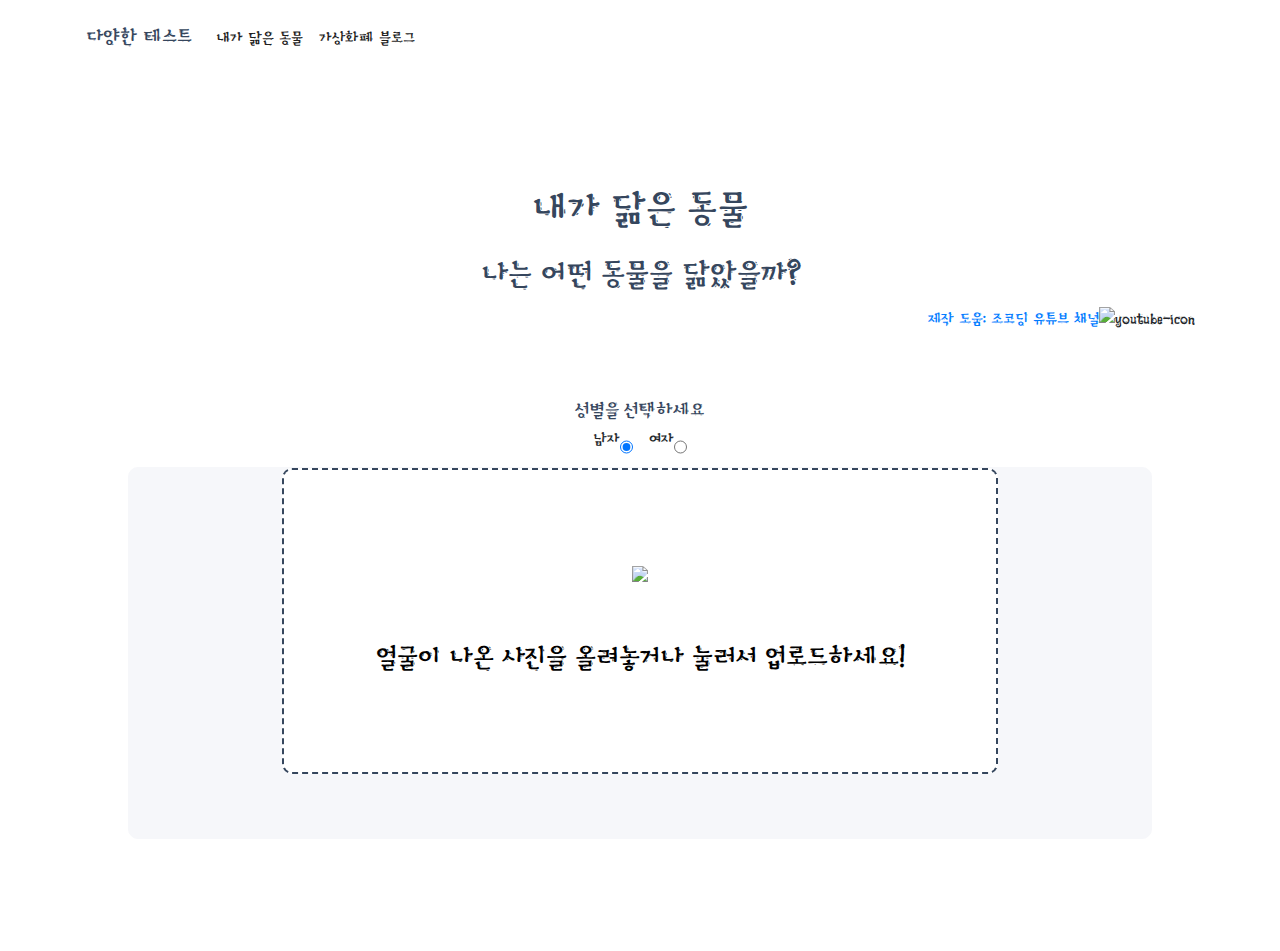
==== index.html @ b9f3d012 "first commit" ====
<!DOCTYPE html>
<html>
    <head>
        <meta name="naver-site-verification" content="0d6f38b7fb2e5e0509ac35e4a5f05cd666a78d8c" />
        <meta charset="UTF-8" />
        <meta name="viewport" content="width=device-width, initial-scale=1, shrink-to-fit=no" />
        <meta http-equiv="X-UA-Compatible" content="ie=edge" />
        <link href="https://fonts.googleapis.com/css?family=Jua&display=swap" rel="stylesheet" />
        <link
            rel="stylesheet"
            href="https://stackpath.bootstrapcdn.com/bootstrap/4.4.1/css/bootstrap.min.css"
            integrity="sha384-Vkoo8x4CGsO3+Hhxv8T/Q5PaXtkKtu6ug5TOeNV6gBiFeWPGFN9MuhOf23Q9Ifjh"
            crossorigin="anonymous"
        />
        <title>내가 닮은 동물</title>
        <link rel="preconnect" href="https://fonts.googleapis.com" />
        <link rel="preconnect" href="https://fonts.gstatic.com" crossorigin />
        <link
            href="https://fonts.googleapis.com/css2?family=Black+And+White+Picture&display=swap"
            rel="stylesheet"
        />
        <meta name="title" content="내가 닮은 동물" />
        <meta name="subject" content="인공지능 내가 닮은 동물 테스트!" />
        <meta
            property="description"
            content="얼굴로 보는 인공지능 동물상 테스트, 나와 닮은 동물상을 찾아보세요! 회원가입도 필요없이 화면에서 바로 확인해보세요! 강아지상? 고양이상? 여우상? 사슴상? 토끼상? 곰상? 공룡상? 얼굴상 테스트를 통해 나와 닮은 동물 찾기를 할 수 있습니다."
        />
        <meta
            name="keywords"
            content="다양한 테스트, 인공지능, 연예인, 동물상 테스트, 인공지능 동물상 테스트, 얼굴상, 얼굴상 테스트, 나와 닮은 동물, 동물상 찾기, animalface, 얼굴로 보는 동물상, 얼굴 동물, 동물얼굴, 강아지상, 곰상, 공룡상, 고양이상, 여우상, 사슴상, 토끼상, 인공지능 동물상, AI 얼굴상, AI 동물상"
        />
        <meta name="author" content="다양한 테스트" />
        <link rel="stylesheet" href="style.css" />
        <link rel="canonical" href="https://various-test.xyz/" />
        <meta property="og:url" content="https://various-test.xyz/" />
        <meta property="og:type" content="website" />
        <meta property="og:title" content="내가 닮은 동물" />
        <meta
            property="og:description"
            content="얼굴로 보는 인공지능 동물상 테스트, 나와 닮은 동물상을 찾아보세요! 회원가입도 필요없이 화면에서 바로 확인해보세요! 강아지상? 고양이상? 여우상? 사슴상? 토끼상? 곰상? 공룡상? 얼굴상 테스트를 통해 나와 닮은 동물 찾기를 할 수 있습니다."
        />
        <!--<link rel="shortcut icon" href="/favicon.ico" type="image/x-icon" />
        <link rel="icon" href="/favicon.ico" type="image/x-icon" />-->

        <script
            type="text/javascript"
            src="//s7.addthis.com/js/300/addthis_widget.js#pubid=ra-60ea433268bf5970"
        ></script>
        <script
            data-ad-client="ca-pub-7379462117232471"
            async
            src="https://pagead2.googlesyndication.com/pagead/js/adsbygoogle.js"
        ></script>
    </head>

    <body>
        <nav class="p-3 container navbar navbar-expand-lg navbar-light">
            <a class="navbar-brand" href="https://various-test.xyz/">다양한 테스트</a>
            <button
                class="navbar-toggler"
                type="button"
                data-toggle="collapse"
                data-target="#navbarNav"
                aria-controls="navbarNav"
                aria-expanded="false"
                aria-label="Toggle navigation"
            >
                <span class="navbar-toggler-icon"></span>
            </button>
            <div class="collapse navbar-collapse" id="navbarNav">
                <ul class="navbar-nav">
                    <li class="nav-item active">
                        <a class="nav-link" href="https://various-test.xyz/"
                            >내가 닮은 동물
                            <span class="sr-only">(current)</span>
                        </a>
                    </li>
                    <li class="nav-item active">
                        <a class="nav-link" href="https://hithithit.tistory.com/"
                            >가상화폐 블로그
                        </a>
                    </li>
                </ul>
            </div>
        </nav>

        <div class="ad-banner">
            <ins
                class="kakao_ad_area"
                style="display: none;"
                data-ad-unit="DAN-C9NIFTjO6zIe5oUJ"
                data-ad-width="320"
                data-ad-height="100"
            ></ins>
        </div>

        <section class="section">
            <h1 class="title">
                내가 닮은 동물
            </h1>
            <h2 class="subtitle">
                나는 어떤 동물을 닮았을까?
            </h2>
        </section>
        <section class="youtube">
            <div class="container youtube-cover d-flex flex-row-reverse align-items-center">
                <img src="img/youtube-copy.jpg" alt="youtube-icon" class="youtube-icon" />
                <a
                    href="https://www.youtube.com/channel/UCQNE2JmbasNYbjGAcuBiRRg"
                    class="youtube-link"
                    >제작 도움: 조코딩 유튜브 채널</a
                >
            </div>
        </section>

        <h3 class="gender">성별을 선택하세요</h3>
        <section class="d-flex justify-content-center">
            <p>남자</p>
            <input type="radio" name="gender" id="gender" checked />
            <p class="pl-3">여자</p>
            <input type="radio" name="gender" />
        </section>

        <script
            class="jsbin"
            src="https://ajax.googleapis.com/ajax/libs/jquery/1/jquery.min.js"
        ></script>

        <div class="container file-upload" style="width: 80%;">
            <div class="image-upload-wrap">
                <input
                    class="file-upload-input"
                    type="file"
                    onchange="readURL(this);"
                    accept="image/*"
                />
                <div class="drag-text">
                    <img src="img/123.png" class="mt-5 pt-5 upload" style="width: 40%;" />
                    <h3 class="mb-5 pb-5 upload-text">
                        얼굴이 나온 사진을 올려놓거나 눌러서 업로드하세요!
                    </h3>
                </div>
            </div>
            <div class="file-upload-content">
                <img class="file-upload-image" id="face-image" src="#" alt="your image" />
                <div id="loading" class="animated bounce">
                    <div class="spinner-border" role="status">
                        <span class="sr-only">Loading...</span>
                    </div>
                    <p class="text-center">AI가 당신의 동물상을 분석중입니다.</p>
                </div>
                <p class="result-message"></p>
                <div id="label-container" class="d-flex flex-column justify-content-around"></div>
                <div id="label-container"></div>

                <!-- Go to www.addthis.com/dashboard to customize your tools -->
                <div class="mt-5 mb-5 addthis_inline_share_toolbox"></div>

                <div class="mb-5 image-title-wrap">
                    <button type="button" onclick="window.location.reload();" class="remove-image">
                        다른 사진으로 해보기
                    </button>
                </div>

                <script src="https://ads-partners.coupang.com/g.js"></script>
                <script>
                    new PartnersCoupang.G({
                        id: 489040,
                        trackingCode: 'AF0897790',
                        subId: null,
                        template: 'carousel',
                        width: '1024',
                        height: '250',
                    });
                </script>
            </div>
        </div>
        
        <div id="webcam-container"></div>
        <div id="label-container"></div>

        <div class="mt-5 pt-5 ad-banner">
        <ins
            class="kakao_ad_area"
            style="display: none;"
            data-ad-unit="DAN-f7FvBDflDG1qR1Tr"
            data-ad-width="300"
            data-ad-height="250"
        ></ins>
        </div>

        <div class="mt-3 ad-banner">
            <ins
                class="kakao_ad_area"
                style="display: none;"
                data-ad-unit="DAN-DYgX8UFBMOGmmzqb"
                data-ad-width="320"
                data-ad-height="100"
            ></ins>
        </div>

        

        <div id="disqus_thread"></div>
        <script>
            (function () {
                // DON'T EDIT BELOW THIS LINE
                var d = document,
                    s = d.createElement('script');
                s.src = 'https://zzury.disqus.com/embed.js';
                s.setAttribute('data-timestamp', +new Date());
                (d.head || d.body).appendChild(s);
            })();
        </script>
        <noscript
            >Please enable JavaScript to view the
            <a href="https://disqus.com/?ref_noscript">comments powered by Disqus.</a></noscript
        > 
    
        <script type="text/javascript" src="//t1.daumcdn.net/kas/static/ba.min.js" async></script>
        <script src="https://stackpath.bootstrapcdn.com/bootstrap/4.4.1/js/bootstrap.min.js" integrity="sha384-wfSDF2E50Y2D1uUdj0O3uMBJnjuUD4Ih7YwaYd1iqfktj0Uod8GCExl3Og8ifwB6" crossorigin="anonymous"></script>
        <script src="https://cdn.jsdelivr.net/npm/@tensorflow/tfjs@1.3.1/dist/tf.min.js"></script>
        <script src="https://cdn.jsdelivr.net/npm/@teachablemachine/image@0.8/dist/teachablemachine-image.min.js"></script>
    
        <script>
            function readURL(input) {
                if (input.files && input.files[0]) {
                    var reader = new FileReader();

                    reader.onload = function (e) {
                        $('.image-upload-wrap').hide();
                        $('#loading').show();

                        $('.file-upload-image').attr('src', e.target.result);
                        $('.file-upload-content').show();

                        $('.image-title').html(input.files[0].name);
                    };
                    reader.readAsDataURL(input.files[0]);
                    init().then(() => {
                        //console.log("hello");
                        predict();
                        $('#loading').hide();
                    });
                } else {
                    removeUpload();
                }
            }

            function removeUpload() {
                $('.file-upload-input').replaceWith($('.file-upload-input').clone());
                $('.file-upload-content').hide();
                $('.image-upload-wrap').show();
            }
            $('.image-upload-wrap').bind('dragover', function () {
                $('.image-upload-wrap').addClass('image-dropping');
            });
            $('.image-upload-wrap').bind('dragleave', function () {
                $('.image-upload-wrap').removeClass('image-dropping');
            });
        </script>
        

        <script type="text/javascript">
            let URL;

            const urlMale = 'https://teachablemachine.withgoogle.com/models/Dal2fcSbS/';
            const urlFemale = 'https://teachablemachine.withgoogle.com/models/hxeXZLCn5/';

            let model, labelContainer, maxPredictions;

            // Load the image model and setup the webcam
            async function init() {
                if (document.getElementById('gender').checked) {
                    URL = urlMale;
                } else {
                    URL = urlFemale;
                }
                const modelURL = URL + 'model.json';
                const metadataURL = URL + 'metadata.json';

                // load the model and metadata
                // Refer to tmImage.loadFromFiles() in the API to support files from a file picker
                // or files from your local hard drive
                // Note: the pose library adds "tmImage" object to your window (window.tmImage)
                model = await tmImage.load(modelURL, metadataURL);
                maxPredictions = model.getTotalClasses();

                labelContainer = document.getElementById('label-container');
                for (let i = 0; i < maxPredictions; i++) {
                    var element = document.createElement('div');
                    element.classList.add('d-flex');
                    labelContainer.appendChild(element);
                }
            }

            // run the webcam image through the image model
            async function predict() {
                // predict can take in an image, video or canvas html element
                var image = document.getElementById('face-image');
                const prediction = await model.predict(image, false);
                prediction.sort((a, b) => parseFloat(b.probability) - parseFloat(a.probability));
                console.log(prediction[0].className);
                var resultMessege;

                if (document.getElementById('gender').checked) {
                    switch (prediction[0].className) {
                        case 'DOG':
                            resultMessege = '강아지상';
                            break;
                        case 'CAT':
                            resultMessege = '고양이상';
                            break;
                        case 'DINOSAUR':
                            resultMessege = '공룡상';
                            break;
                        case 'BEAR':
                            resultMessege = '곰상';
                            break;
                        case 'RABBIT':
                            resultMessege = '토끼상';
                            break;
                        default:
                            resultMessege = '알수없음';
                            break;
                    }
                } else {
                    switch (prediction[0].className) {
                        case 'DEER':
                            resultMessege = '사슴상';
                            break;
                        case 'DOG':
                            resultMessege = '강아지상';
                            break;
                        case 'FOX':
                            resultMessege = '여우상';
                            break;
                        case 'CAT':
                            resultMessege = '고양이상';
                            break;
                        case 'RABBIT':
                            resultMessege = '토끼상';
                            break;
                        default:
                            resultMessege = '알수없음';
                            break;
                    }
                }
                $('.result-message').html(resultMessege);
                var barWidth;
                for (let i = 0; i < maxPredictions; i++) {
                    if (prediction[i].probability.toFixed(2) > 0.1) {
                        barWidth = Math.round(prediction[i].probability.toFixed(2) * 100) + '%';
                    } else if (prediction[i].probability.toFixed(2) >= 0.01) {
                        barWidth = '4%';
                    } else {
                        barWidth = '2%';
                    }
                    var labelTitle;
                    switch (prediction[i].className) {
                        case 'DOG':
                            labelTitle = '강아지상';
                            break;
                        case 'CAT':
                            labelTitle = '고양이상';
                            break;
                        case 'RABBIT':
                            labelTitle = '토끼상';
                            break;
                        case 'DINOSAUR':
                            labelTitle = '공룡상';
                            break;
                        case 'BEAR':
                            labelTitle = '곰상';
                            break;
                        case 'DEER':
                            labelTitle = '사슴상';
                            break;
                        case 'FOX':
                            labelTitle = '여우상';
                            break;
                        default:
                            labelTitle = '알수없음';
                    }
                    var label =
                        "<div class='animal-label d-flex align-items-center'>" +
                        labelTitle +
                        '</div>';
                    var bar =
                        "<div class='bar-container position-relative container'><div class='" +
                        prediction[i].className +
                        "-box'></div><div class='d-flex justify-content-center align-items-center " +
                        prediction[i].className +
                        "-bar' style='width: " +
                        barWidth +
                        "'><span class='d-block percent-text'>" +
                        Math.round(prediction[i].probability.toFixed(2) * 100) +
                        '%</span></div></div>';
                    labelContainer.childNodes[i].innerHTML = label + bar;
                }
            }
        </script>
    </body>
    <!-- Copyright (c) 2021 by Aaron Vanston (https://codepen.io/aaronvanston/pen/yNYOXR)

Permission is hereby granted, free of charge, to any person obtaining a copy of this software and associated documentation files (the "Software"), to deal in the Software without restriction, including without limitation the rights to use, copy, modify, merge, publish, distribute, sublicense, and/or sell copies of the Software, and to permit persons to whom the Software is furnished to do so, subject to the following conditions:

The above copyright notice and this permission notice shall be included in all copies or substantial portions of the Software.

THE SOFTWARE IS PROVIDED "AS IS", WITHOUT WARRANTY OF ANY KIND, EXPRESS OR IMPLIED, INCLUDING BUT NOT LIMITED TO THE WARRANTIES OF MERCHANTABILITY, FITNESS FOR A PARTICULAR PURPOSE AND NONINFRINGEMENT. IN NO EVENT SHALL THE AUTHORS OR COPYRIGHT HOLDERS BE LIABLE FOR ANY CLAIM, DAMAGES OR OTHER LIABILITY, WHETHER IN AN ACTION OF CONTRACT, TORT OR OTHERWISE, ARISING FROM, OUT OF OR IN CONNECTION WITH THE SOFTWARE OR THE USE OR OTHER DEALINGS IN THE SOFTWARE.
--></html>
---- style.css ----
body {
  font-family: 'Black And White Picture', sans-serif;
  background-color: #ffffff;
}

.file-upload{
    padding: 0% 5%;
    padding-bottom: 5%;
    margin: 0 auto;
    border-radius: 10px;
    border: solid 1.5px #f6f7fa;
    background-color: #f6f7fa;
}

.file-upload-btn {
  width: 100%;
  margin: 0;
  color: #fff;
  background: #1FB264;
  border: none;
  padding: 10px;
  border-radius: 4px;
  border-bottom: 4px solid #15824B;
  transition: all .2s ease;
  outline: none;
  text-transform: uppercase;
  font-weight: 700;
}

.file-upload-btn:hover {
  background: #1AA059;
  color: #ffffff;
  transition: all .2s ease;
  cursor: pointer;
}

.file-upload-btn:active {
  border: 0;
  transition: all .2s ease;
}

.file-upload-content {
  display: none;
  text-align: center;
}

.file-upload-input {
  position: absolute;
  margin: 0;
  padding: 0;
  width: 100%;
  height: 100%;
  outline: none;
  opacity: 0;
  cursor: pointer;
}

.image-upload-wrap {
  border: 4px dashed #1FB264;
  position: relative;
}

.image-dropping,
.image-upload-wrap:hover {
  background-color: #1FB264;
  border: 4px dashed #ffffff;
}

.image-title-wrap {
  padding: 0 15px 15px 15px;
  color: #222;
}

.drag-text {
  text-align: center;
}

.drag-text h3 {
  font-weight: 100;
  text-transform: uppercase;
  color: #000000;
  padding: 60px 0;
}

.file-upload-image {
  max-height: 70%;
  max-width: 70%;
  margin: 0 auto;
  padding: 20px;
}

.remove-image {
  width: 200px;
  margin: 0;
  color: #fff;
  background: #cd4535;
  border: none;
  padding: 10px;
  border-radius: 4px;
  border-bottom: 4px solid #b02818;
  transition: all .2s ease;
  outline: none;
  text-transform: uppercase;
  font-weight: 700;
}

.remove-image:hover {
  background: #c13b2a;
  color: #ffffff;
  transition: all .2s ease;
  cursor: pointer;
}

.remove-image:active {
  border: 0;
  transition: all .2s ease;
}

.nav-distance{
    padding: 2.1% 7.7%;
}

.navbar-light .navbar-brand{
    line-height: 1.68;
    text-align: left;
    color: #35465d;
}

.navbar-light .navbar-toggler{
    border-color: #ffffff;
}

.section{
    margin-top: 100px;
}

.title{
    line-height: 1.67;
    text-align: center;
    color: #35465d;
}

.subtitle{
    line-height: 1.53;
    text-align: center;
    color: #35465d;
}

@media screen and (max-width: 600px) {
  html {
        font-size: 10px;  
    }
    .navbar-brand{
        font-size: 2rem;
    }
}



.image-upload-wrap{
    width: 80%;
    height: 40%;
    border-radius: 10px;
    border: dashed 2px #35465d;
    background-color: #ffffff;
    margin: 0 auto;
}

.image-upload-wrap:hover{
    background-color: #35465d;
    border: 1.5px dashed #ffffff;
}

.drag-text{
    padding-left: 10%;
    padding-right: 10%;
    font-size: 1.2rem;
    line-height: 1.67;
    text-align: center;
    color: #35465d;
    margin: 0 auto;
}

.gender{
    padding-top: 5%;
    font-size: 1.2rem;
    line-height: 1.67;
    text-align: center;
    color: #35465d;
    margin: 0 auto;
}

.bar-container {
  height: 2.7rem;
}

.DINOSAUR-box {
  position: absolute;
  top: 0;
  left: 0;
  height: 2rem;
  border-radius: 10px;
  width: 100%;
  background-color: rgba(117, 204, 84, 0.2);
}
.DINOSAUR-bar {
  position: absolute;
  top: 0;
  left: 0;
  height: 2rem;
  border-radius: 10px;
  background-color: rgba(117, 204, 84, 1);
}
.DEER-box {
  position: absolute;
  top: 0;
  left: 0;
  height: 2rem;
  border-radius: 10px;
  width: 100%;
  background-color: rgba(117, 204, 84, 0.2);
}
.DEER-bar {
  position: absolute;
  top: 0;
  left: 0;
  height: 2rem;
  border-radius: 10px;
  background-color: rgba(117, 204, 84, 1);
}
.DOG-box {
  position: absolute;
  top: 0;
  left: 0;
  height: 2rem;
  border-radius: 10px;
  width: 100%;
  background-color: rgba(27, 175, 234, 0.2);
}
.DOG-bar {
  position: absolute;
  top: 0;
  left: 0;
  height: 2rem;
  border-radius: 10px;
  background-color: rgba(27, 175, 234, 1);
}
.CAT-box {
  position: absolute;
  top: 0;
  left: 0;
  height: 2rem;
  border-radius: 10px;
  width: 100%;
  background-color: rgba(251, 176, 59, 0.2);
}
.CAT-bar {
  position: absolute;
  top: 0;
  left: 0;
  height: 2rem;
  border-radius: 10px;
  background-color: rgba(251, 176, 59, 1);
}
.BEAR-box {
  position: absolute;
  top: 0;
  left: 0;
  height: 2rem;
  border-radius: 10px;
  width: 100%;
  background-color: rgba(195, 140, 102, 0.2);
}
.BEAR-bar {
  position: absolute;
  top: 0;
  left: 0;
  height: 2rem;
  border-radius: 10px;
  background-color: rgba(195, 140, 102, 1);
}
.FOX-box {
  position: absolute;
  top: 0;
  left: 0;
  height: 2rem;
  border-radius: 10px;
  width: 100%;
  background-color: rgba(49, 132, 155, 0.2);
}
.FOX-bar {
  position: absolute;
  top: 0;
  left: 0;
  height: 2rem;
  border-radius: 10px;
  background-color: rgba(49, 132, 155, 1);
}
.RABBIT-box {
  position: absolute;
  top: 0;
  left: 0;
  height: 2rem;
  border-radius: 10px;
  width: 100%;
  background-color: rgba(235, 166, 190, 0.2);
}
.RABBIT-bar {
  position: absolute;
  top: 0;
  left: 0;
  height: 2rem;
  border-radius: 10px;
  background-color: rgba(235, 166, 190, 1);
}

.d-flex .animal-label {
    width: 20%;
    text-align: left;
    margin: 0 auto;
    height: 2rem;
}

.ad-banner{
    width: 320px;
    margin: 0 auto;
}
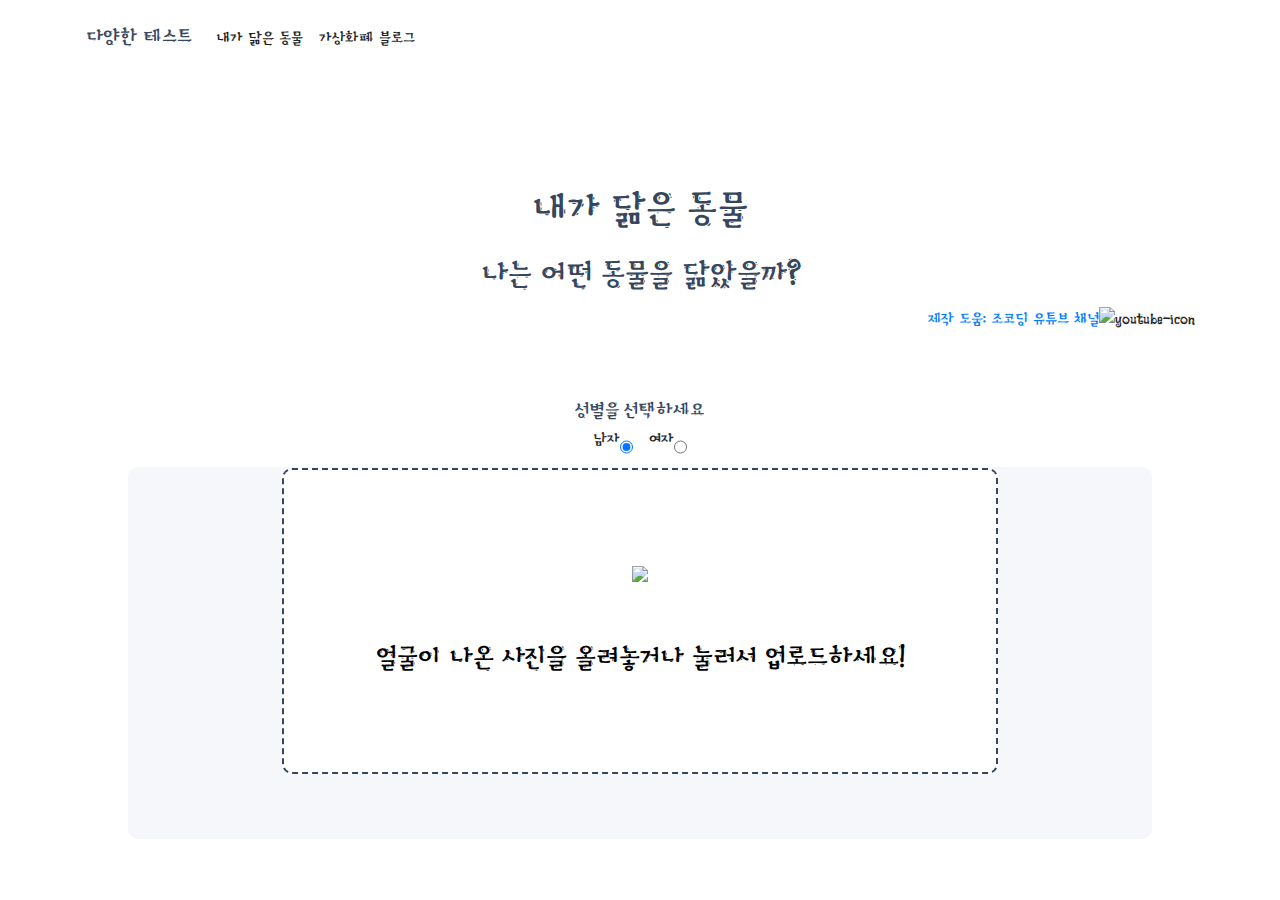
==== commit edf6fbf4: "first commit" ====
--- a/index.html
+++ b/index.html
@@ -1,6 +1,7 @@
 <!DOCTYPE html>
 <html>
     <head>
+        <meta name="google-site-verification" content="d12QQyQ2iwRUUFwIbLVLjeYG2gSJ9RVXXQKvrklvDh4" />
         <meta name="naver-site-verification" content="0d6f38b7fb2e5e0509ac35e4a5f05cd666a78d8c" />
         <meta charset="UTF-8" />
         <meta name="viewport" content="width=device-width, initial-scale=1, shrink-to-fit=no" />
@@ -21,9 +22,7 @@
         />
         <meta name="title" content="내가 닮은 동물" />
         <meta name="subject" content="인공지능 내가 닮은 동물 테스트!" />
-        <meta
-            property="description"
-            content="얼굴로 보는 인공지능 동물상 테스트, 나와 닮은 동물상을 찾아보세요! 회원가입도 필요없이 화면에서 바로 확인해보세요! 강아지상? 고양이상? 여우상? 사슴상? 토끼상? 곰상? 공룡상? 얼굴상 테스트를 통해 나와 닮은 동물 찾기를 할 수 있습니다."
+        <meta name="description" content="얼굴로 보는 인공지능 동물상 테스트, 나와 닮은 동물상을 찾아보세요!"
         />
         <meta
             name="keywords"
@@ -37,7 +36,7 @@
         <meta property="og:title" content="내가 닮은 동물" />
         <meta
             property="og:description"
-            content="얼굴로 보는 인공지능 동물상 테스트, 나와 닮은 동물상을 찾아보세요! 회원가입도 필요없이 화면에서 바로 확인해보세요! 강아지상? 고양이상? 여우상? 사슴상? 토끼상? 곰상? 공룡상? 얼굴상 테스트를 통해 나와 닮은 동물 찾기를 할 수 있습니다."
+            content="얼굴로 보는 인공지능 동물상 테스트, 나와 닮은 동물상을 찾아보세요!"
         />
         <!--<link rel="shortcut icon" href="/favicon.ico" type="image/x-icon" />
         <link rel="icon" href="/favicon.ico" type="image/x-icon" />-->
@@ -154,9 +153,9 @@
                 <div id="label-container"></div>
 
                 <!-- Go to www.addthis.com/dashboard to customize your tools -->
-                <div class="mt-5 mb-5 addthis_inline_share_toolbox"></div>
-
-                <div class="mb-5 image-title-wrap">
+                <div class="mt-5 mb-2 addthis_inline_share_toolbox"></div>
+
+                <div class="image-title-wrap">
                     <button type="button" onclick="window.location.reload();" class="remove-image">
                         다른 사진으로 해보기
                     </button>
@@ -175,11 +174,8 @@
                 </script>
             </div>
         </div>
-        
-        <div id="webcam-container"></div>
-        <div id="label-container"></div>
-
-        <div class="mt-5 pt-5 ad-banner">
+
+        <div class="mt-3 ad-banner">
         <ins
             class="kakao_ad_area"
             style="display: none;"
@@ -301,52 +297,79 @@
                 const prediction = await model.predict(image, false);
                 prediction.sort((a, b) => parseFloat(b.probability) - parseFloat(a.probability));
                 console.log(prediction[0].className);
-                var resultMessege;
-
-                if (document.getElementById('gender').checked) {
-                    switch (prediction[0].className) {
-                        case 'DOG':
-                            resultMessege = '강아지상';
-                            break;
-                        case 'CAT':
-                            resultMessege = '고양이상';
-                            break;
-                        case 'DINOSAUR':
-                            resultMessege = '공룡상';
-                            break;
-                        case 'BEAR':
-                            resultMessege = '곰상';
-                            break;
-                        case 'RABBIT':
-                            resultMessege = '토끼상';
-                            break;
-                        default:
-                            resultMessege = '알수없음';
-                            break;
-                    }
-                } else {
-                    switch (prediction[0].className) {
-                        case 'DEER':
-                            resultMessege = '사슴상';
-                            break;
-                        case 'DOG':
-                            resultMessege = '강아지상';
-                            break;
-                        case 'FOX':
-                            resultMessege = '여우상';
-                            break;
-                        case 'CAT':
-                            resultMessege = '고양이상';
-                            break;
-                        case 'RABBIT':
-                            resultMessege = '토끼상';
-                            break;
-                        default:
-                            resultMessege = '알수없음';
-                            break;
-                    }
-                }
-                $('.result-message').html(resultMessege);
+                //var resultMessege;
+                var resultTitle, resultExplain, resultCeleb;
+
+                if (document.getElementById("gender").checked) {
+            
+                switch (prediction[0].className) {
+                    case "DOG":
+                        resultTitle = "귀여운 순둥이 강아지상"
+                        resultExplain = "다정다감하고 귀여운 당신은 모든 사람들에게 즐거움을 주는 호감형이다! 친절하고 활발한 성격으로 어디에서도 인기폭발이며 애교와 웃음이 많아 연인에게 특히나 사랑스럽다. 당신은 애인바라기로 애인의 관심이 부족하면 시무룩해지고 외로움을 타는 모습이 마치 강아지와 똑 닮았다!"
+                        resultCeleb = "강아지상 연예인: 강다니엘, 백현(엑소), 박보검, 송중기"
+                        break;
+                    case "CAT":
+                        resultTitle = "츤데레 매력쟁이 고양이상"
+                        resultExplain = "무뚝뚝한 당신의 첫인상은 차가워 보이지만 묘한 매력을 풍겨 언제나 인기가 넘친다. 자존심이 세계 1등과 맞먹지만 관심 받는 것을 좋아하고 연인에게는 은근히 애교쟁이다. 시크한 츤데레로 연인에게 끊임없이 설렘을 안겨주는 당신은 고양이와 닮았다!"
+                        resultCeleb = "고양이상 연예인: 황민현(뉴이스트), 시우민(엑소), 강동원, 이종석, 이준기"
+                        break;
+                    case "RABBIT":
+                        resultTitle = "천진난만한 매력의 토끼상"
+                        resultExplain = "천진난만하고 귀여운 당신은 주변 사람들에게 기쁨을 주는 행복바이러스다! 호기심이 많아 활발하며 귀엽고 순수한 외모로 연인의 보호본능을 자극한다. 존재 자체가 상큼한 당신은 특별한 애교 없이도 연인에게 너무나도 사랑스럽다!"
+                        resultCeleb = "토끼상 연예인: 정국(방탄소년단), 바비(아이콘), 박지훈(워너원), 수호(엑소)"
+                        break;
+                    case "DINOSAUR":
+                        resultTitle = "따뜻한 나쁜남자 공룡상"
+                        resultExplain = "무심한 성격에 첫인상은 나쁜 남자 같지만, 알고 보면 따뜻함이 묻어나는 당신! 시크한 매력에 선뜻 다가가지 못하지만 한번 다가가면 헤어나올 수 없는 터프한 매력을 가진 카리스마 있는 남자다."
+                        resultCeleb = "공룡상 연예인: 윤두준(하이라이트), 이민기, 김우빈, 육성재(비투비), 공유"
+                        break;
+                    case "BEAR":
+                        resultTitle = "포근한 매력의 곰상"
+                        resultExplain = "첫 인상은 무서워 보이지만 알고 보면 귀여운 매력의 당신! 꼼꼼하고 섬세한 성격으로 연인을 헌신적으로 챙겨주는 당신은 연인에게 듬직한 존재! 포근한 매력에 듬직함까지 갖춘 최고의 남자다!"
+                        resultCeleb = "곰상 연예인: 마동석, 조진웅, 조세호, 안재홍"       
+                        break;
+                    default:
+                        resultTitle = "알수없음"
+                        resultExplain = ""
+                        resultCeleb = ""                       
+                }
+            } else {
+                switch (prediction[0].className) {
+                    case "DOG":
+                        resultTitle = "귀여운 순둥이 강아지상"
+                        resultExplain = "다정다감하고 귀여운 당신은 모든 사람들에게 즐거움을 주는 호감형이다! 상냥하고 활발한 성격으로 어디에서도 인기폭발이지만, 애교와 웃음이 많아 연인에게 특히나 사랑스럽다. 당신은 애인바라기로 애인의 관심이 부족하면 시무룩해지고 외로움을 타는 모습이 마치 강아지와 똑 닮았다!"
+                        resultCeleb = "강아지상 연예인: 박보영, 아이유, 윤승아, 민아(걸스데이), 한지민"
+                        break;
+                    case "CAT":
+                        resultTitle = "츤데레 매력쟁이 고양이상"
+                        resultExplain = "도도하고 섹시한 당신은 첫인상은 차가워 보이지만 묘한 매력을 풍겨 언제나 인기가 넘친다. 자존심이 세계 1등과 맞먹지만 관심 받는 것을 좋아하고 애인에게 관심이 받고 싶을 때는 애교도 부릴 줄 아는 귀여운 매력을 가졌다. 시크한 츤데레로 연인에게 끊임없이 설렘을 안겨주는 당신은 고양이와 닮았다!"
+                        resultCeleb = "고양이상 연예인: 안소희(원더걸스), 오연서, 한예슬, 이성경, 이효리"
+                        break;
+                    case "RABBIT":
+                        resultTitle = "상큼발랄한 매력의 토끼상"
+                        resultExplain = "발랄하고 귀여운 당신은 주변 사람들에게 기쁨을 주는 행복바이러스다! 호기심이 많아 활발하며 귀엽고 순수한 외모로 연인의 보호본능을 자극한다. 존재 자체가 상큼하고 깜찍한 당신은 특별한 애교 없이도 연인에게 너무나도 사랑스럽다!"
+                        resultCeleb = "토끼상 연예인: 수지, 나연(트와이스), 예린(여자친구), 한승연(카라), 문채원"
+                        break;
+                    case "DEER":
+                        resultTitle = "온순하고 우아한 사슴상"
+                        resultExplain = "맑고 영롱한 분위기의 당신은 사슴처럼 차분한 성격의 소유자다. 초롱초롱한 눈망울이 당신의 가장 큰 트레이드마크며 따스하고 온순한 눈빛을 가져 사랑스러움을 항상 머금고 있다! 부끄러움이 많아 애정표현이 낯설은 당신은 연인에게조차 신비한 존재지만 따뜻한 성격으로 연인의 마음을 사로잡는 능력을 가졌다."
+                        resultCeleb = "사슴상 연예인: 윤아(소녀시대), 이연희, 고아라, 문근영, 정유미(부산행 배우)"
+                        break;
+                    case "FOX":
+                        resultTitle = "섹시한 밀당고수 여우상"
+                        resultExplain = "사람을 홀리는 매력을 가진 당신은 선뜻 다가가기 힘든 섹시한 매력을 가졌다. 우아한 외모에 더해 뛰어난 센스의 성격을 가진 당신은 어딜가도 주목받는 주인공이다! 사교적인 성격을 가져 연인에게도 적극적으로 애정표현을 하지만 밀당의 고수인 당신은 연인의 혼을 쏙 빼놓는 매력쟁이다."
+                        resultCeleb = "여우상 연예인: 경리(나인뮤지스), 예지(있지), 한혜진(모델), 헤이즈, 지연(티아라)"
+                        break;
+                    default:
+                        resultTitle = "알수없음"
+                        resultExplain = ""
+                        resultCeleb = ""
+                }
+            }
+            var title = "<div class='" + prediction[0].className + "-animal-title'>" + resultTitle + "</div>"
+            var explain = "<div class='animal-explain pt-2'>" + resultExplain + "</div>"
+            var celeb = "<div class='" + prediction[0].className + "-animal-celeb pt-2 pb-2'>" + resultCeleb + "</div>"
+                $('.result-message').html(title + explain + celeb);
                 var barWidth;
                 for (let i = 0; i < maxPredictions; i++) {
                     if (prediction[i].probability.toFixed(2) > 0.1) {
--- a/style.css
+++ b/style.css
@@ -324,4 +324,64 @@
 .ad-banner{
     width: 320px;
     margin: 0 auto;
+}
+
+.animal-explain {
+    font-size: 1.5rem;
+}
+.DINOSAUR-animal-title {
+    font-size: 1.8rem;
+    color: #3ba363;
+}
+.DINOSAUR-animal-celeb {
+    color: #3ba363;
+    font-size: 1.2rem;
+}
+.DEER-animal-title {
+    font-size: 1.8rem;
+    color: #3ba363;
+}
+.DEER-animal-celeb {
+    color: #3ba363;
+    font-size: 1.2rem;
+}
+.CAT-animal-title {
+    font-size: 1.8rem;
+    color: #ff6c0a;
+}
+.CAT-animal-celeb {
+    color: #ff6c0a;
+    font-size: 1.2rem;
+}
+.DOG-animal-title {
+    font-size: 1.8rem;
+    color: #548dd4;
+}
+.DOG-animal-celeb {
+    color: #548dd4;
+    font-size: 1.2rem;
+}
+.RABBIT-animal-title {
+    font-size: 1.8rem;
+    color: #e56995;
+}
+.RABBIT-animal-celeb {
+    color: #e56995;
+    font-size: 1.2rem;
+}
+.BEAR-animal-title {
+    font-size: 1.8rem;
+    color: #9b6b43;
+}
+.BEAR-animal-celeb {
+    color: #9b6b43;
+    font-size: 1.2rem;
+}
+.FOX-animal-title {
+    font-size: 1.8rem;
+    color: #31849b;
+}
+.FOX-animal-celeb {
+    color: #31849b;
+    font-size: 1.2rem;
 }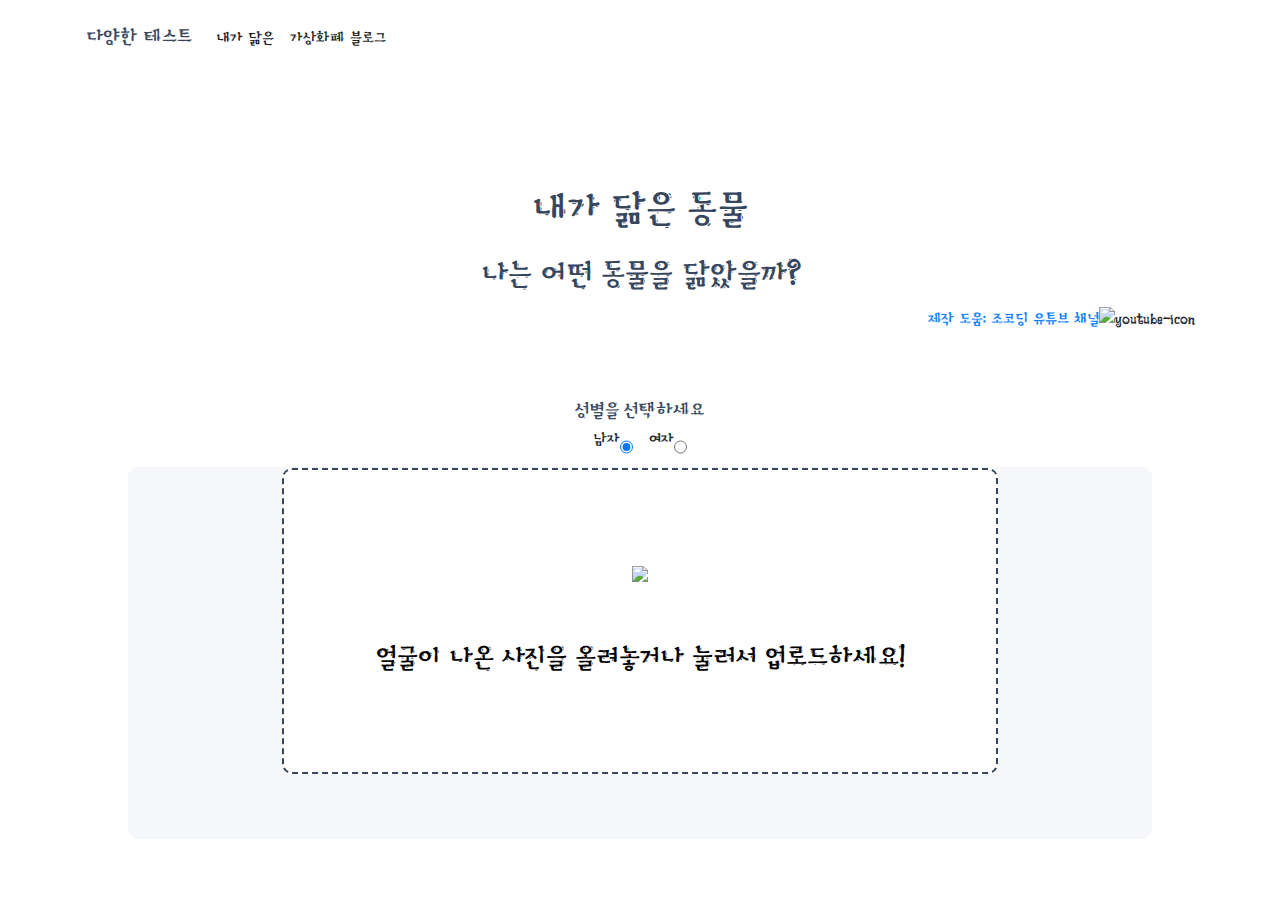
==== commit f2f8a2a3: "first commit" ====
--- a/index.html
+++ b/index.html
@@ -1,7 +1,10 @@
 <!DOCTYPE html>
 <html>
     <head>
-        <meta name="google-site-verification" content="d12QQyQ2iwRUUFwIbLVLjeYG2gSJ9RVXXQKvrklvDh4" />
+        <meta
+            name="google-site-verification"
+            content="d12QQyQ2iwRUUFwIbLVLjeYG2gSJ9RVXXQKvrklvDh4"
+        />
         <meta name="naver-site-verification" content="0d6f38b7fb2e5e0509ac35e4a5f05cd666a78d8c" />
         <meta charset="UTF-8" />
         <meta name="viewport" content="width=device-width, initial-scale=1, shrink-to-fit=no" />
@@ -22,7 +25,9 @@
         />
         <meta name="title" content="내가 닮은 동물" />
         <meta name="subject" content="인공지능 내가 닮은 동물 테스트!" />
-        <meta name="description" content="얼굴로 보는 인공지능 동물상 테스트, 나와 닮은 동물상을 찾아보세요!"
+        <meta
+            name="description"
+            content="얼굴로 보는 인공지능 동물상 테스트, 나와 닮은 동물상을 찾아보세요!"
         />
         <meta
             name="keywords"
@@ -70,7 +75,7 @@
                 <ul class="navbar-nav">
                     <li class="nav-item active">
                         <a class="nav-link" href="https://various-test.xyz/"
-                            >내가 닮은 동물
+                            >내가 닮은 
                             <span class="sr-only">(current)</span>
                         </a>
                     </li>
@@ -165,10 +170,9 @@
                 <script>
                     new PartnersCoupang.G({
                         id: 489040,
+                        template: 'carousel',
                         trackingCode: 'AF0897790',
-                        subId: null,
-                        template: 'carousel',
-                        width: '1024',
+                        width: '250',
                         height: '250',
                     });
                 </script>
@@ -176,13 +180,13 @@
         </div>
 
         <div class="mt-3 ad-banner">
-        <ins
-            class="kakao_ad_area"
-            style="display: none;"
-            data-ad-unit="DAN-f7FvBDflDG1qR1Tr"
-            data-ad-width="300"
-            data-ad-height="250"
-        ></ins>
+            <ins
+                class="kakao_ad_area"
+                style="display: none;"
+                data-ad-unit="DAN-f7FvBDflDG1qR1Tr"
+                data-ad-width="300"
+                data-ad-height="250"
+            ></ins>
         </div>
 
         <div class="mt-3 ad-banner">
@@ -194,8 +198,6 @@
                 data-ad-height="100"
             ></ins>
         </div>
-
-        
 
         <div id="disqus_thread"></div>
         <script>
@@ -211,13 +213,17 @@
         <noscript
             >Please enable JavaScript to view the
             <a href="https://disqus.com/?ref_noscript">comments powered by Disqus.</a></noscript
-        > 
-    
+        >
+
         <script type="text/javascript" src="//t1.daumcdn.net/kas/static/ba.min.js" async></script>
-        <script src="https://stackpath.bootstrapcdn.com/bootstrap/4.4.1/js/bootstrap.min.js" integrity="sha384-wfSDF2E50Y2D1uUdj0O3uMBJnjuUD4Ih7YwaYd1iqfktj0Uod8GCExl3Og8ifwB6" crossorigin="anonymous"></script>
+        <script
+            src="https://stackpath.bootstrapcdn.com/bootstrap/4.4.1/js/bootstrap.min.js"
+            integrity="sha384-wfSDF2E50Y2D1uUdj0O3uMBJnjuUD4Ih7YwaYd1iqfktj0Uod8GCExl3Og8ifwB6"
+            crossorigin="anonymous"
+        ></script>
         <script src="https://cdn.jsdelivr.net/npm/@tensorflow/tfjs@1.3.1/dist/tf.min.js"></script>
         <script src="https://cdn.jsdelivr.net/npm/@teachablemachine/image@0.8/dist/teachablemachine-image.min.js"></script>
-    
+
         <script>
             function readURL(input) {
                 if (input.files && input.files[0]) {
@@ -255,7 +261,6 @@
                 $('.image-upload-wrap').removeClass('image-dropping');
             });
         </script>
-        
 
         <script type="text/javascript">
             let URL;
@@ -300,75 +305,102 @@
                 //var resultMessege;
                 var resultTitle, resultExplain, resultCeleb;
 
-                if (document.getElementById("gender").checked) {
-            
-                switch (prediction[0].className) {
-                    case "DOG":
-                        resultTitle = "귀여운 순둥이 강아지상"
-                        resultExplain = "다정다감하고 귀여운 당신은 모든 사람들에게 즐거움을 주는 호감형이다! 친절하고 활발한 성격으로 어디에서도 인기폭발이며 애교와 웃음이 많아 연인에게 특히나 사랑스럽다. 당신은 애인바라기로 애인의 관심이 부족하면 시무룩해지고 외로움을 타는 모습이 마치 강아지와 똑 닮았다!"
-                        resultCeleb = "강아지상 연예인: 강다니엘, 백현(엑소), 박보검, 송중기"
-                        break;
-                    case "CAT":
-                        resultTitle = "츤데레 매력쟁이 고양이상"
-                        resultExplain = "무뚝뚝한 당신의 첫인상은 차가워 보이지만 묘한 매력을 풍겨 언제나 인기가 넘친다. 자존심이 세계 1등과 맞먹지만 관심 받는 것을 좋아하고 연인에게는 은근히 애교쟁이다. 시크한 츤데레로 연인에게 끊임없이 설렘을 안겨주는 당신은 고양이와 닮았다!"
-                        resultCeleb = "고양이상 연예인: 황민현(뉴이스트), 시우민(엑소), 강동원, 이종석, 이준기"
-                        break;
-                    case "RABBIT":
-                        resultTitle = "천진난만한 매력의 토끼상"
-                        resultExplain = "천진난만하고 귀여운 당신은 주변 사람들에게 기쁨을 주는 행복바이러스다! 호기심이 많아 활발하며 귀엽고 순수한 외모로 연인의 보호본능을 자극한다. 존재 자체가 상큼한 당신은 특별한 애교 없이도 연인에게 너무나도 사랑스럽다!"
-                        resultCeleb = "토끼상 연예인: 정국(방탄소년단), 바비(아이콘), 박지훈(워너원), 수호(엑소)"
-                        break;
-                    case "DINOSAUR":
-                        resultTitle = "따뜻한 나쁜남자 공룡상"
-                        resultExplain = "무심한 성격에 첫인상은 나쁜 남자 같지만, 알고 보면 따뜻함이 묻어나는 당신! 시크한 매력에 선뜻 다가가지 못하지만 한번 다가가면 헤어나올 수 없는 터프한 매력을 가진 카리스마 있는 남자다."
-                        resultCeleb = "공룡상 연예인: 윤두준(하이라이트), 이민기, 김우빈, 육성재(비투비), 공유"
-                        break;
-                    case "BEAR":
-                        resultTitle = "포근한 매력의 곰상"
-                        resultExplain = "첫 인상은 무서워 보이지만 알고 보면 귀여운 매력의 당신! 꼼꼼하고 섬세한 성격으로 연인을 헌신적으로 챙겨주는 당신은 연인에게 듬직한 존재! 포근한 매력에 듬직함까지 갖춘 최고의 남자다!"
-                        resultCeleb = "곰상 연예인: 마동석, 조진웅, 조세호, 안재홍"       
-                        break;
-                    default:
-                        resultTitle = "알수없음"
-                        resultExplain = ""
-                        resultCeleb = ""                       
+                if (document.getElementById('gender').checked) {
+                    switch (prediction[0].className) {
+                        case 'DOG':
+                            resultTitle = '귀여운 순둥이 강아지상';
+                            resultExplain =
+                                '다정다감하고 귀여운 당신은 모든 사람들에게 즐거움을 주는 호감형이다! 친절하고 활발한 성격으로 어디에서도 인기폭발이며 애교와 웃음이 많아 연인에게 특히나 사랑스럽다. 당신은 애인바라기로 애인의 관심이 부족하면 시무룩해지고 외로움을 타는 모습이 마치 강아지와 똑 닮았다!';
+                            resultCeleb = '강아지상 연예인: 강다니엘, 백현(엑소), 박보검, 송중기';
+                            break;
+                        case 'CAT':
+                            resultTitle = '츤데레 매력쟁이 고양이상';
+                            resultExplain =
+                                '무뚝뚝한 당신의 첫인상은 차가워 보이지만 묘한 매력을 풍겨 언제나 인기가 넘친다. 자존심이 세계 1등과 맞먹지만 관심 받는 것을 좋아하고 연인에게는 은근히 애교쟁이다. 시크한 츤데레로 연인에게 끊임없이 설렘을 안겨주는 당신은 고양이와 닮았다!';
+                            resultCeleb =
+                                '고양이상 연예인: 황민현(뉴이스트), 시우민(엑소), 강동원, 이종석, 이준기';
+                            break;
+                        case 'RABBIT':
+                            resultTitle = '천진난만한 매력의 토끼상';
+                            resultExplain =
+                                '천진난만하고 귀여운 당신은 주변 사람들에게 기쁨을 주는 행복바이러스다! 호기심이 많아 활발하며 귀엽고 순수한 외모로 연인의 보호본능을 자극한다. 존재 자체가 상큼한 당신은 특별한 애교 없이도 연인에게 너무나도 사랑스럽다!';
+                            resultCeleb =
+                                '토끼상 연예인: 정국(방탄소년단), 바비(아이콘), 박지훈(워너원), 수호(엑소)';
+                            break;
+                        case 'DINOSAUR':
+                            resultTitle = '따뜻한 나쁜남자 공룡상';
+                            resultExplain =
+                                '무심한 성격에 첫인상은 나쁜 남자 같지만, 알고 보면 따뜻함이 묻어나는 당신! 시크한 매력에 선뜻 다가가지 못하지만 한번 다가가면 헤어나올 수 없는 터프한 매력을 가진 카리스마 있는 남자다.';
+                            resultCeleb =
+                                '공룡상 연예인: 윤두준(하이라이트), 이민기, 김우빈, 육성재(비투비), 공유';
+                            break;
+                        case 'BEAR':
+                            resultTitle = '포근한 매력의 곰상';
+                            resultExplain =
+                                '첫 인상은 무서워 보이지만 알고 보면 귀여운 매력의 당신! 꼼꼼하고 섬세한 성격으로 연인을 헌신적으로 챙겨주는 당신은 연인에게 듬직한 존재! 포근한 매력에 듬직함까지 갖춘 최고의 남자다!';
+                            resultCeleb = '곰상 연예인: 마동석, 조진웅, 조세호, 안재홍';
+                            break;
+                        default:
+                            resultTitle = '알수없음';
+                            resultExplain = '';
+                            resultCeleb = '';
+                    }
+                } else {
+                    switch (prediction[0].className) {
+                        case 'DOG':
+                            resultTitle = '귀여운 순둥이 강아지상';
+                            resultExplain =
+                                '다정다감하고 귀여운 당신은 모든 사람들에게 즐거움을 주는 호감형이다! 상냥하고 활발한 성격으로 어디에서도 인기폭발이지만, 애교와 웃음이 많아 연인에게 특히나 사랑스럽다. 당신은 애인바라기로 애인의 관심이 부족하면 시무룩해지고 외로움을 타는 모습이 마치 강아지와 똑 닮았다!';
+                            resultCeleb =
+                                '강아지상 연예인: 박보영, 아이유, 윤승아, 민아(걸스데이), 한지민';
+                            break;
+                        case 'CAT':
+                            resultTitle = '츤데레 매력쟁이 고양이상';
+                            resultExplain =
+                                '도도하고 섹시한 당신은 첫인상은 차가워 보이지만 묘한 매력을 풍겨 언제나 인기가 넘친다. 자존심이 세계 1등과 맞먹지만 관심 받는 것을 좋아하고 애인에게 관심이 받고 싶을 때는 애교도 부릴 줄 아는 귀여운 매력을 가졌다. 시크한 츤데레로 연인에게 끊임없이 설렘을 안겨주는 당신은 고양이와 닮았다!';
+                            resultCeleb =
+                                '고양이상 연예인: 안소희(원더걸스), 오연서, 한예슬, 이성경, 이효리';
+                            break;
+                        case 'RABBIT':
+                            resultTitle = '상큼발랄한 매력의 토끼상';
+                            resultExplain =
+                                '발랄하고 귀여운 당신은 주변 사람들에게 기쁨을 주는 행복바이러스다! 호기심이 많아 활발하며 귀엽고 순수한 외모로 연인의 보호본능을 자극한다. 존재 자체가 상큼하고 깜찍한 당신은 특별한 애교 없이도 연인에게 너무나도 사랑스럽다!';
+                            resultCeleb =
+                                '토끼상 연예인: 수지, 나연(트와이스), 예린(여자친구), 한승연(카라), 문채원';
+                            break;
+                        case 'DEER':
+                            resultTitle = '온순하고 우아한 사슴상';
+                            resultExplain =
+                                '맑고 영롱한 분위기의 당신은 사슴처럼 차분한 성격의 소유자다. 초롱초롱한 눈망울이 당신의 가장 큰 트레이드마크며 따스하고 온순한 눈빛을 가져 사랑스러움을 항상 머금고 있다! 부끄러움이 많아 애정표현이 낯설은 당신은 연인에게조차 신비한 존재지만 따뜻한 성격으로 연인의 마음을 사로잡는 능력을 가졌다.';
+                            resultCeleb =
+                                '사슴상 연예인: 윤아(소녀시대), 이연희, 고아라, 문근영, 정유미(부산행 배우)';
+                            break;
+                        case 'FOX':
+                            resultTitle = '섹시한 밀당고수 여우상';
+                            resultExplain =
+                                '사람을 홀리는 매력을 가진 당신은 선뜻 다가가기 힘든 섹시한 매력을 가졌다. 우아한 외모에 더해 뛰어난 센스의 성격을 가진 당신은 어딜가도 주목받는 주인공이다! 사교적인 성격을 가져 연인에게도 적극적으로 애정표현을 하지만 밀당의 고수인 당신은 연인의 혼을 쏙 빼놓는 매력쟁이다.';
+                            resultCeleb =
+                                '여우상 연예인: 경리(나인뮤지스), 예지(있지), 한혜진(모델), 헤이즈, 지연(티아라)';
+                            break;
+                        default:
+                            resultTitle = '알수없음';
+                            resultExplain = '';
+                            resultCeleb = '';
+                    }
                 }
-            } else {
-                switch (prediction[0].className) {
-                    case "DOG":
-                        resultTitle = "귀여운 순둥이 강아지상"
-                        resultExplain = "다정다감하고 귀여운 당신은 모든 사람들에게 즐거움을 주는 호감형이다! 상냥하고 활발한 성격으로 어디에서도 인기폭발이지만, 애교와 웃음이 많아 연인에게 특히나 사랑스럽다. 당신은 애인바라기로 애인의 관심이 부족하면 시무룩해지고 외로움을 타는 모습이 마치 강아지와 똑 닮았다!"
-                        resultCeleb = "강아지상 연예인: 박보영, 아이유, 윤승아, 민아(걸스데이), 한지민"
-                        break;
-                    case "CAT":
-                        resultTitle = "츤데레 매력쟁이 고양이상"
-                        resultExplain = "도도하고 섹시한 당신은 첫인상은 차가워 보이지만 묘한 매력을 풍겨 언제나 인기가 넘친다. 자존심이 세계 1등과 맞먹지만 관심 받는 것을 좋아하고 애인에게 관심이 받고 싶을 때는 애교도 부릴 줄 아는 귀여운 매력을 가졌다. 시크한 츤데레로 연인에게 끊임없이 설렘을 안겨주는 당신은 고양이와 닮았다!"
-                        resultCeleb = "고양이상 연예인: 안소희(원더걸스), 오연서, 한예슬, 이성경, 이효리"
-                        break;
-                    case "RABBIT":
-                        resultTitle = "상큼발랄한 매력의 토끼상"
-                        resultExplain = "발랄하고 귀여운 당신은 주변 사람들에게 기쁨을 주는 행복바이러스다! 호기심이 많아 활발하며 귀엽고 순수한 외모로 연인의 보호본능을 자극한다. 존재 자체가 상큼하고 깜찍한 당신은 특별한 애교 없이도 연인에게 너무나도 사랑스럽다!"
-                        resultCeleb = "토끼상 연예인: 수지, 나연(트와이스), 예린(여자친구), 한승연(카라), 문채원"
-                        break;
-                    case "DEER":
-                        resultTitle = "온순하고 우아한 사슴상"
-                        resultExplain = "맑고 영롱한 분위기의 당신은 사슴처럼 차분한 성격의 소유자다. 초롱초롱한 눈망울이 당신의 가장 큰 트레이드마크며 따스하고 온순한 눈빛을 가져 사랑스러움을 항상 머금고 있다! 부끄러움이 많아 애정표현이 낯설은 당신은 연인에게조차 신비한 존재지만 따뜻한 성격으로 연인의 마음을 사로잡는 능력을 가졌다."
-                        resultCeleb = "사슴상 연예인: 윤아(소녀시대), 이연희, 고아라, 문근영, 정유미(부산행 배우)"
-                        break;
-                    case "FOX":
-                        resultTitle = "섹시한 밀당고수 여우상"
-                        resultExplain = "사람을 홀리는 매력을 가진 당신은 선뜻 다가가기 힘든 섹시한 매력을 가졌다. 우아한 외모에 더해 뛰어난 센스의 성격을 가진 당신은 어딜가도 주목받는 주인공이다! 사교적인 성격을 가져 연인에게도 적극적으로 애정표현을 하지만 밀당의 고수인 당신은 연인의 혼을 쏙 빼놓는 매력쟁이다."
-                        resultCeleb = "여우상 연예인: 경리(나인뮤지스), 예지(있지), 한혜진(모델), 헤이즈, 지연(티아라)"
-                        break;
-                    default:
-                        resultTitle = "알수없음"
-                        resultExplain = ""
-                        resultCeleb = ""
-                }
-            }
-            var title = "<div class='" + prediction[0].className + "-animal-title'>" + resultTitle + "</div>"
-            var explain = "<div class='animal-explain pt-2'>" + resultExplain + "</div>"
-            var celeb = "<div class='" + prediction[0].className + "-animal-celeb pt-2 pb-2'>" + resultCeleb + "</div>"
+                var title =
+                    "<div class='" +
+                    prediction[0].className +
+                    "-animal-title'>" +
+                    resultTitle +
+                    '</div>';
+                var explain = "<div class='animal-explain pt-2'>" + resultExplain + '</div>';
+                var celeb =
+                    "<div class='" +
+                    prediction[0].className +
+                    "-animal-celeb pt-2 pb-2'>" +
+                    resultCeleb +
+                    '</div>';
                 $('.result-message').html(title + explain + celeb);
                 var barWidth;
                 for (let i = 0; i < maxPredictions; i++) {
--- a/style.css
+++ b/style.css
@@ -90,14 +90,14 @@
 }
 
 .remove-image {
+  font-size: 1.2rem;
   width: 200px;
   margin: 0;
   color: #fff;
-  background: #cd4535;
+  background: #35465d;
   border: none;
   padding: 10px;
-  border-radius: 4px;
-  border-bottom: 4px solid #b02818;
+  border-radius: 10px;
   transition: all .2s ease;
   outline: none;
   text-transform: uppercase;
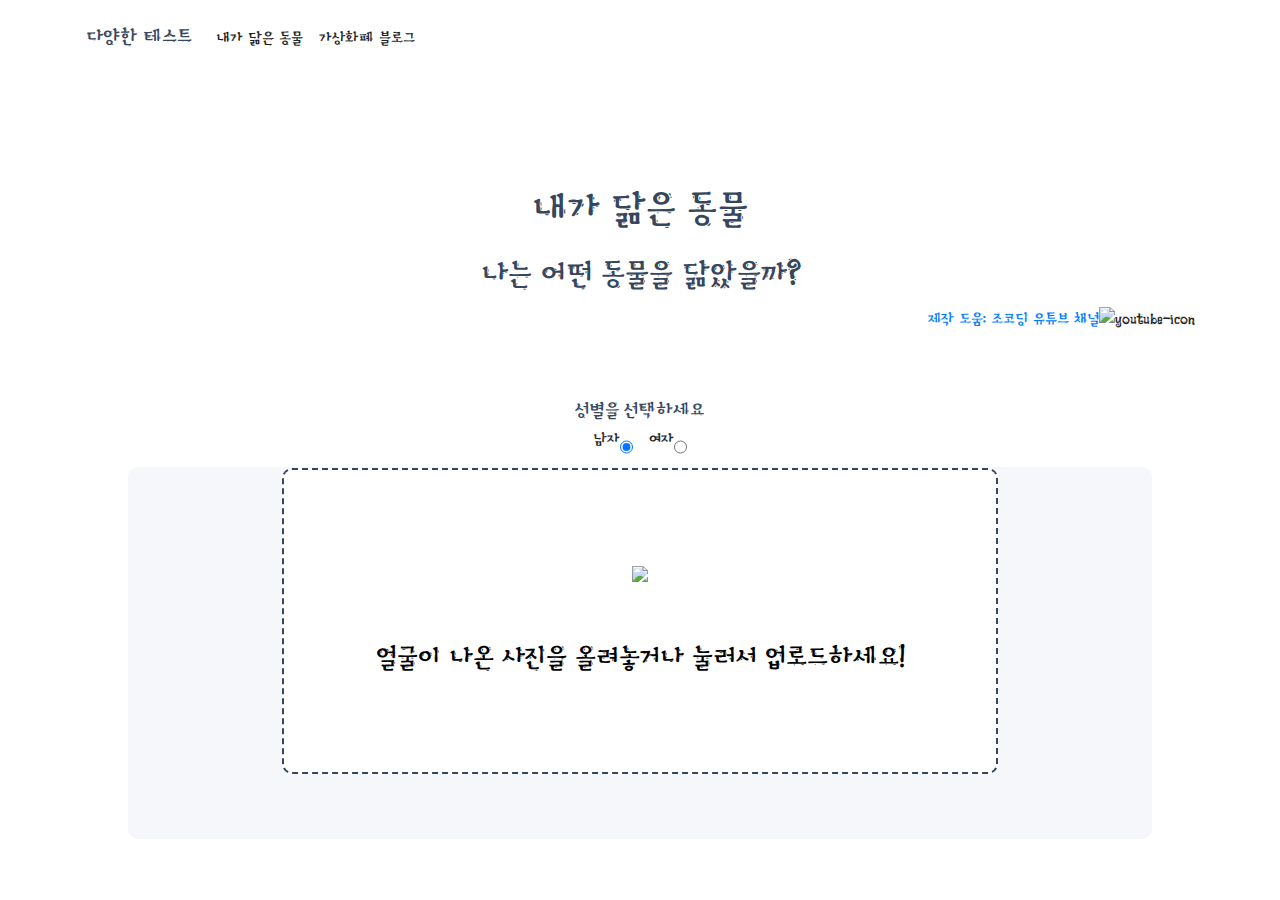
==== commit 486f22d1: "first commit" ====
--- a/index.html
+++ b/index.html
@@ -75,7 +75,7 @@
                 <ul class="navbar-nav">
                     <li class="nav-item active">
                         <a class="nav-link" href="https://various-test.xyz/"
-                            >내가 닮은 
+                            >내가 닮은 동물
                             <span class="sr-only">(current)</span>
                         </a>
                     </li>
